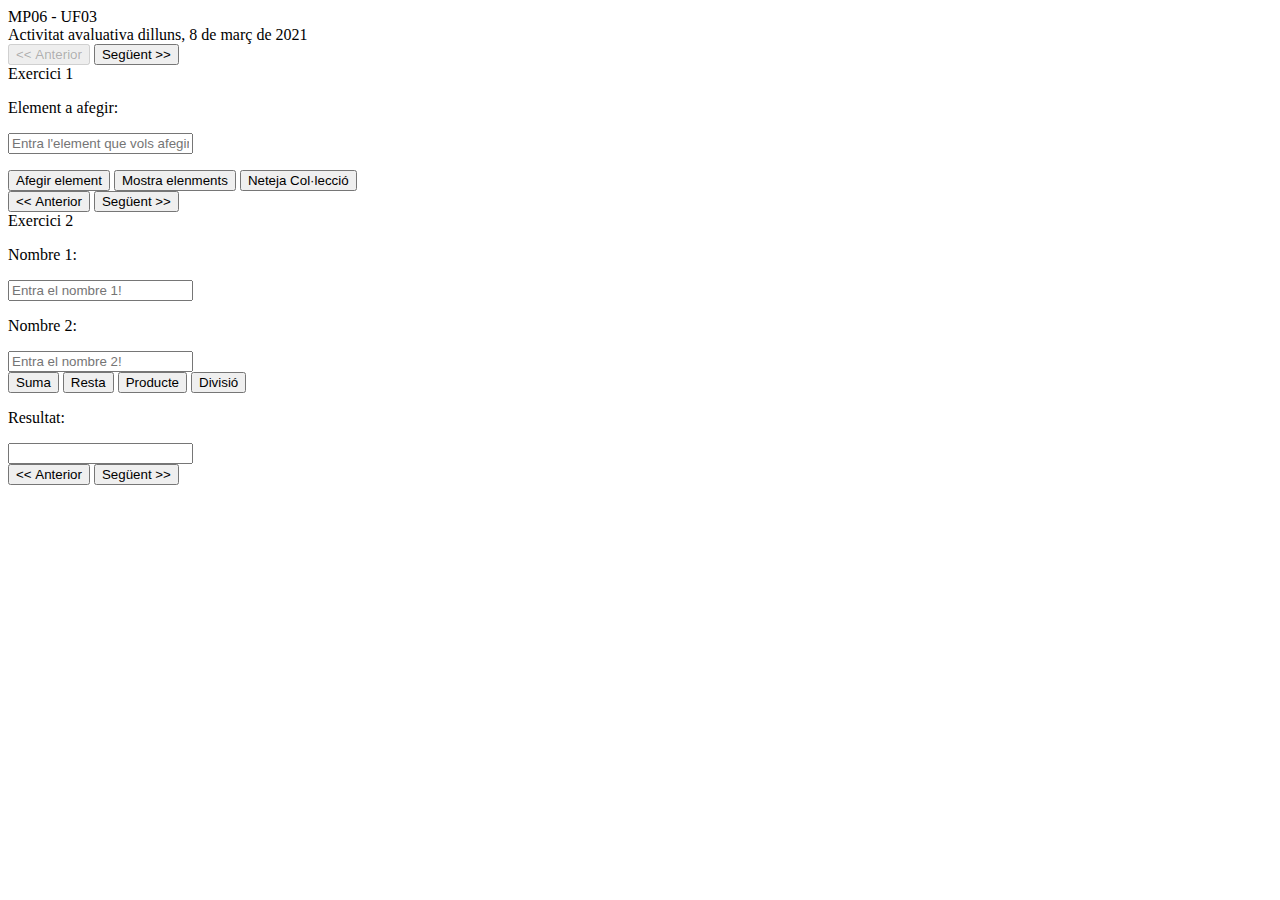
==== index.html @ b612f529 "Primer commit activitat 1!" ====
<!DOCTYPE html>
<html lang="en">
  <head>
    <meta charset="UTF-8">
    <meta http-equiv="X-UA-Compatible" content="IE=edge">
    <meta name="viewport" content="width=device-width, initial-scale=1.0">
    <link rel="stylesheet" href="./css/estil.css">
    <link rel="stylesheet" href="./css/actAva_JPC.css">
    <title>Examen</title>
  </head>
  <body>
    <main>
      <article>
        <span class="titol negre">MP06 - UF03<br>Activitat avaluativa</span>
        <span class="subtitolText blanc">dilluns, 8 de març de 2021</span>
        <div class="botonsJPC">
          <button class="boto inactiu" disabled onclick="mostraAlerta();">&lt;&lt;&nbsp;Anterior</button>
          <button class="boto actiu" onclick="mostraAlerta();">Següent &gt;&gt;</button>
        </div>
      </article>
      <article class="noneMVB" id="enunciat_1">
        <span class="subtitol negre">Exercici 1</span>
        <div>
          <div class="enunciat">
            <p>Element a afegir:</p>
          </div>
          <div class="respostes">
            <label class="opcio col1">
              <input type="text" id="elementAAfegir" placeholder="Entra l'element que vols afegir!" />
            </label>
            <div class="enunciat">
              <p id="llistaElements"></p>
            </div>
          </div>
          <div class="barraBotonsPetits">
            <button class="boto actiu" type="button" onclick="afegirElementAColleccio()">Afegir element</button>
            <button class="boto actiu" type="button" onclick="mostrarElementsDeLaColleccio()">Mostra elenments</button>
            <button class="boto actiu" type="button" id="neteja" value="neteja" onclick="netejaColleccio()">Neteja Col·lecció</button>
          </div>
        </div>
        <div class="botonsJPC">
          <button class="boto actiu" onclick="mostraAlerta();">&lt;&lt;&nbsp;Anterior</button>
          <button class="boto actiu" onclick="mostraAlerta();">Següent&nbsp;&gt;&gt;</button>
        </div>
      </article>
      <article class="noneMVB" id="enunciat_2">
        <span class="subtitol negre">Exercici 2</span>
        <div>
          <div class="enunciat">
            <p>Nombre 1:</p>
          </div>
          <div class="respostes">
            <label class="opcio col1">
              <input type="text" id="primerNombre" placeholder="Entra el nombre 1!" />
            </label>
          <div class="enunciat">
            <p>Nombre 2:</p>
          </div>
            <label class="opcio col1">
              <input type="text" id="segonNombre" placeholder="Entra el nombre 2!" />
            </label>
          </div>
          <div class="barraBotonsPetits">
            <button class="boto actiu" type="button" onclick="suma()">Suma</button>
            <button class="boto actiu" type="button" onclick="resta()">Resta</button>
            <button class="boto actiu" type="button" onclick="producte()">Producte</button>
            <button class="boto actiu" type="button" onclick="divisio()">Divisió</button>
          </div>
          <div class="enunciat">
            <p>Resultat:</p>
          </div>
            <label class="opcio col1">
              <input type="text" id="resultat" />
            </label>
          </div>
        </div>
        <div class="botonsJPC">
          <button class="boto actiu" onclick="mostraAlerta();">&lt;&lt;&nbsp;Anterior</button>
          <button class="boto actiu" onclick="mostraAlerta();">Següent&nbsp;&gt;&gt;</button>
        </div>
      </article>
    </main>

    <script src="./js/actAva_JPC.js"></script>
    <script src="../js/matrius.js"></script>
    <script src="../js/operacions.js"></script>
  </body>
</html>
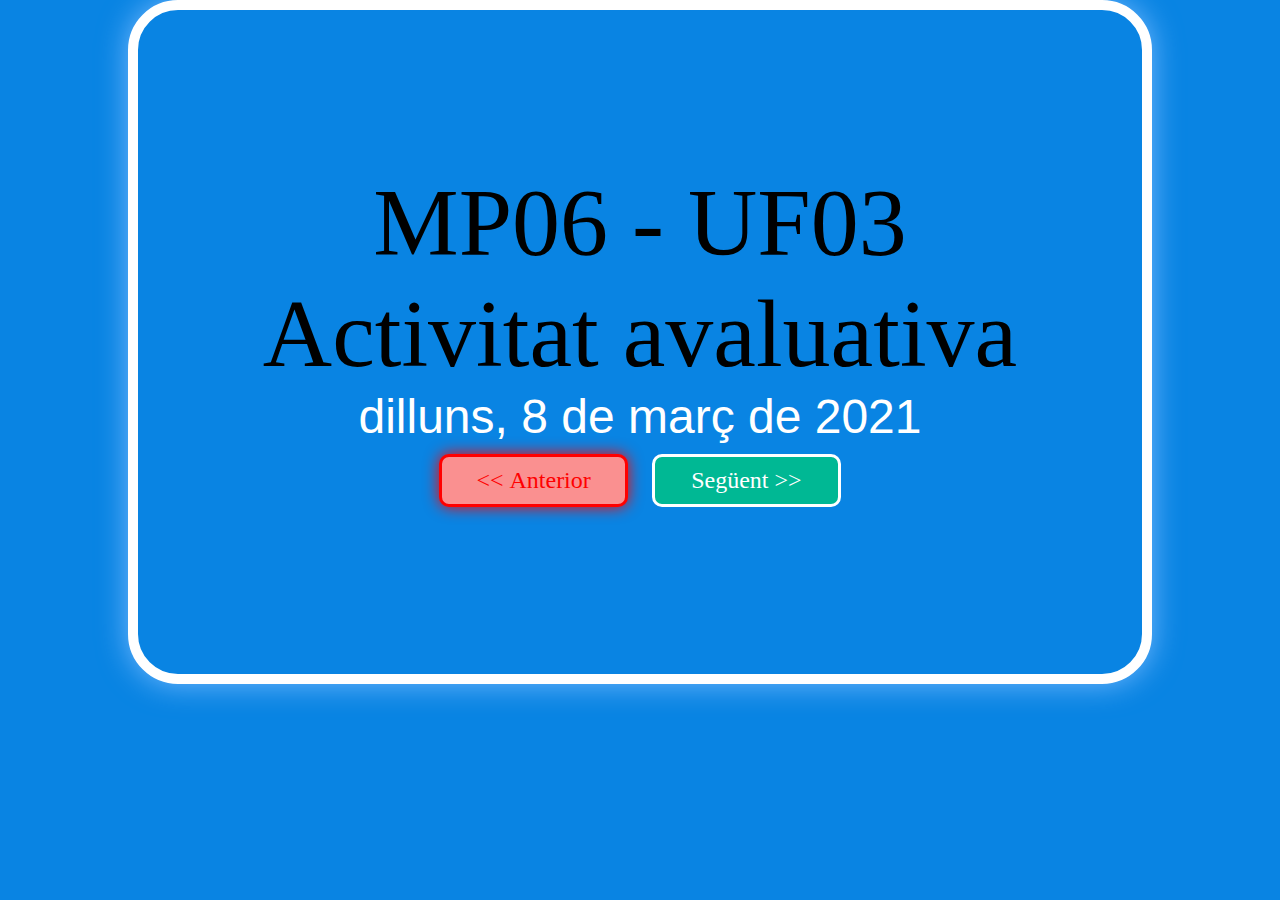
==== commit e816f067: "Primer commit activitat 2!" ====
--- a/index.html
+++ b/index.html
@@ -13,7 +13,7 @@
       <article>
         <span class="titol negre">MP06 - UF03<br>Activitat avaluativa</span>
         <span class="subtitolText blanc">dilluns, 8 de març de 2021</span>
-        <div class="botonsJPC">
+        <div class="botonsMVB">
           <button class="boto inactiu" disabled onclick="mostraAlerta();">&lt;&lt;&nbsp;Anterior</button>
           <button class="boto actiu" onclick="mostraAlerta();">Següent &gt;&gt;</button>
         </div>
@@ -38,7 +38,7 @@
             <button class="boto actiu" type="button" id="neteja" value="neteja" onclick="netejaColleccio()">Neteja Col·lecció</button>
           </div>
         </div>
-        <div class="botonsJPC">
+        <div class="botonsMVB">
           <button class="boto actiu" onclick="mostraAlerta();">&lt;&lt;&nbsp;Anterior</button>
           <button class="boto actiu" onclick="mostraAlerta();">Següent&nbsp;&gt;&gt;</button>
         </div>
@@ -74,9 +74,9 @@
             </label>
           </div>
         </div>
-        <div class="botonsJPC">
-          <button class="boto actiu" onclick="mostraAlerta();">&lt;&lt;&nbsp;Anterior</button>
-          <button class="boto actiu" onclick="mostraAlerta();">Següent&nbsp;&gt;&gt;</button>
+        <div class="botonsMVB">
+          <button class="boto actiu " onclick="mostraAlerta();">&lt;&lt;&nbsp;Anterior</button>
+          <button class="boto actiu " onclick="mostraAlerta();">Següent&nbsp;&gt;&gt;</button>
         </div>
       </article>
     </main>
--- a/css/estil.css
+++ b/css/estil.css
@@ -0,0 +1,320 @@
+@charset "utf-8";
+/* CSS Document */
+
+@font-face {
+  font-family: Antiga;
+  src: url(../fonts/Arcade.ttf);
+}
+
+@font-face {
+  font-family: Enunciat;
+  src: url(../fonts/OdinRounded.otf);
+}
+
+/* -- INICI Definició de constants a css -- */
+:root {
+  --vermell: #ff0000;
+  --negre:#000000;
+  --blanc: #ffffff;
+  --verd: #00b894;
+  --groc: #fdcb6e;
+  --grisclar: #bbbbbb;
+
+  --fons: #0984e3;
+  --ombra: #74b9ff;
+  
+  /* seccio */
+  --seccioFons: var(--fons);
+  --seccioVora: var(--blanc);
+  --seccioOmbra: var(--ombra);
+    /* boto */
+    --botoActiuFons:var(--verd);
+    --botoActiuText:var(--blanc);
+    --botoActiuVora:var(--blanc);
+    --botoActiuOmbra:var(--vermell);
+    --botoActiuTextHover:var(--negre);
+    --botoActiuFonsHover: #00cec9; /*74b9ff*/
+    --botoActiuOmbraHover: #74b9ff; /*74b9ff*/
+  
+    --botoInactiuFons: #fa9090;
+    --botoInactiuText: var(--vermell);
+  
+    /* botoPetit */
+    --botoPetitActiuFons:var(--groc);
+    --botoPetitActiuText:var(--negre);
+    --botoPetitActiuVora:var(--negre);
+    /* enunciat*/
+
+    --enunciatText: var(--blanc);
+}
+/* -- FINAL Definició de constants a css -- */
+
+/* -- INICI Definició de classes per dotar de color a qualsevol element -- */
+.vermell {
+  color: var(--vermell);
+  /*  color: #d63031 */
+}
+
+.negre {
+  color: var(--negre);
+  /*  color: #d63031 */
+}
+
+.blanc {
+   color: var(--blanc);
+   /*  color: #d63031 */
+ }
+
+/* -- FINAL Definició de classes per dotar de color a qualsevol element -- */
+
+/* -- INICI Definició d'atributs que per defecte tindrà qualsevol element. */
+* {
+  margin: 0px;
+  padding: 0px;
+  box-sizing: border-box;
+  border: none; 
+}
+/* -- FINAL Definició d'atributs que per defecte tindrà qualsevol element. */
+
+
+/* -- Definició d'atributs que tindran elements especifics. */
+html {
+  height: 100%;
+}
+
+body {
+  height: 100%;
+  background-color:var(--fons);
+}
+
+header {
+  height: 15%;
+  display: flex;
+  justify-content: center;
+  padding-top: 10px;
+  font-family: Antiga;
+  font-size: 7em;
+  font-weight: 100;
+}
+
+main {
+  height: 80%;
+  display: flex;
+  justify-content: center;
+  align-items: stretch;
+}
+
+article {
+  width: 80%;
+  height: 95%;
+  padding: 30px;
+  border: 10px solid var(--seccioVora);
+  background-color: var(--seccioFons);
+  box-shadow: 0px 0px 30px var(--seccioOmbra);
+  border-radius: 50px;
+  display: flex;
+  flex-direction: column;
+  justify-content: center;
+  font-family: Antiga;
+  text-align: center;
+} 
+/* -- FINAL Definició d'atributs que tindran elements especifics. */
+
+/* -- Definició d'atributs que tindran elements article en concret. */
+article span.titol {
+  font-size: 6em;
+}
+
+article span.subtitol {
+  font-size: 4em;
+}
+
+article span.subtitolText {
+   font-family: 'Segoe UI', Tahoma, Geneva, Verdana, sans-serif;
+   font-size: 3em;
+ }
+ 
+
+article span.pregunta {
+  font-size: 2em;
+}
+/* -- FINAL Definició d'atributs que tindran elements article en concret. */
+
+div.enunciat p, div.enunciat span {
+  font-family: Enunciat;
+  color: var(--enunciatText);
+  text-align: left;
+}
+
+div.enunciat span {
+  font-size: 1.2em;
+}
+
+div.enunciat p {
+  font-size: 1.5em;
+}
+
+div.respostes {
+  display: flex;
+ justify-content: start;
+ flex-wrap: wrap;
+}
+
+.vora {
+  border: solid black 2px;
+}
+
+label.opcio {
+  margin: 10px;
+  padding: 5px;
+  border: 3px solid #74b9ff;
+  background-color: var(--blanc);
+  border-radius: 10px;
+  line-height: 40px;
+  vertical-align: middle;
+}
+
+label.opcio.col3 {
+  width: 25%;
+}
+
+label.opcio.col2 {
+  width: 45%;
+}
+
+label.opcio.col1 {
+  width: 100%;
+}
+
+label.opcio:hover {
+  background-color: var(--grisclar);
+  border: 3px solid var(--groc);
+}
+
+label.opcio::selection {
+  border: 3px solid var(--vermell);
+}
+
+label.checked {
+  background-color: var(--inputRadioSelecionatFons);
+  border-color: var(--inputRadioSelecionatVora);
+  color: var(--blanc);
+}
+
+input, select, label, option {
+  overflow: visible;
+  font-family: Enunciat;
+  color: var(--seccioFons);
+  border: 0px solid white;
+  cursor: pointer;
+}
+
+input, select, option {
+  font-size: 1em;
+}
+
+label {
+  font-size: 1.5em;
+}
+
+label.opcio span {
+  width: 50%;
+}
+
+label.opcio input[type=text] {
+  width: 95%;
+}
+
+label.opcio input[type=text]:focus, label.opcio select:focus {
+  outline-color: white;
+  border-bottom: dotted 2px var(--grisclar);
+}
+
+label.opcio select {
+  width: 100%;
+}
+
+label input[type=radio], input[type=text], input[type=checkbox] {
+  margin-left: 10px;
+  margin-right: 10px;
+}
+ 
+label input[type=radio]:checked {
+ background-color: var(--inputRadioSelecionatFons);
+}
+
+input[type=checkbox]:checked {
+ background-color: var(--inputRadioSelecionatFons);
+}
+
+
+input[type=text]::placeholder { /* Chrome, Firefox, Opera, Safari 10.1+ */
+  color: #d3d3d3;
+  opacity: 1; /* Firefox */
+}
+
+/* -- Definició d'atributs que tindran elements button en concret. */
+button.boto {
+  overflow: visible;
+  width: 20%;  
+  font-family: Enunciat;
+  font-size: 1.5em;
+  border-radius: 10px;
+  padding: 10px;
+  margin: 10px;
+  outline: none;
+  align-self: flex-end;
+}
+
+button.actiu {
+color: var(--botoActiuText);
+background-color: var(--botoActiuFons);
+border: 3px solid var(--botoActiuVora);
+box-shadow: var(--botoActiuOmbra);
+cursor: pointer;
+}
+
+button.actiu:hover {
+  color: var(--botoActiuTextHover);
+  background-color: var(--botoActiuFonsHover);
+  box-shadow: 0px 0px 15px var(--botoActiuOmbraHover); /* 74b9ff*/
+  cursor: pointer;
+}
+
+button.inactiu:hover,button.inactiu:disabled {
+  color: var(--botoInactiuText);
+  background-color: var(--botoInactiuFons);
+  box-shadow: 0px 0px 15px var(--botoInactiuText);
+  border: 3px solid var(--botoInactiuText);
+  cursor: not-allowed;
+}
+
+.barraBotonsPetits {
+  width: 100%;
+  text-align:center;
+  font-family: Enunciat;
+  font-size: 0.8em;
+  display: flex;
+  justify-content: space-between;
+}
+
+.barraBotonsPetits button{
+  width: 100%;
+  color: var(--botoPetitActiuText);
+  background-color: var(--botoPetitActiuFons);
+  border: 1px solid var(--botoPetitActiuVora);
+  box-shadow: var(--botoPetitActiuOmbra);
+  cursor: pointer;
+}
+
+button.actiu:hover {
+  color: var(--botoActiuTextHover);
+  background-color: var(--botoActiuFonsHover);
+  box-shadow: 0px 0px 15px var(--botoActiuOmbraHover); /* 74b9ff*/
+  cursor: pointer;
+}
+
+/* -- FINAL Definició d'atributs que tindran elements button en concret. */
+.noneMVB {
+  display: none;
+}
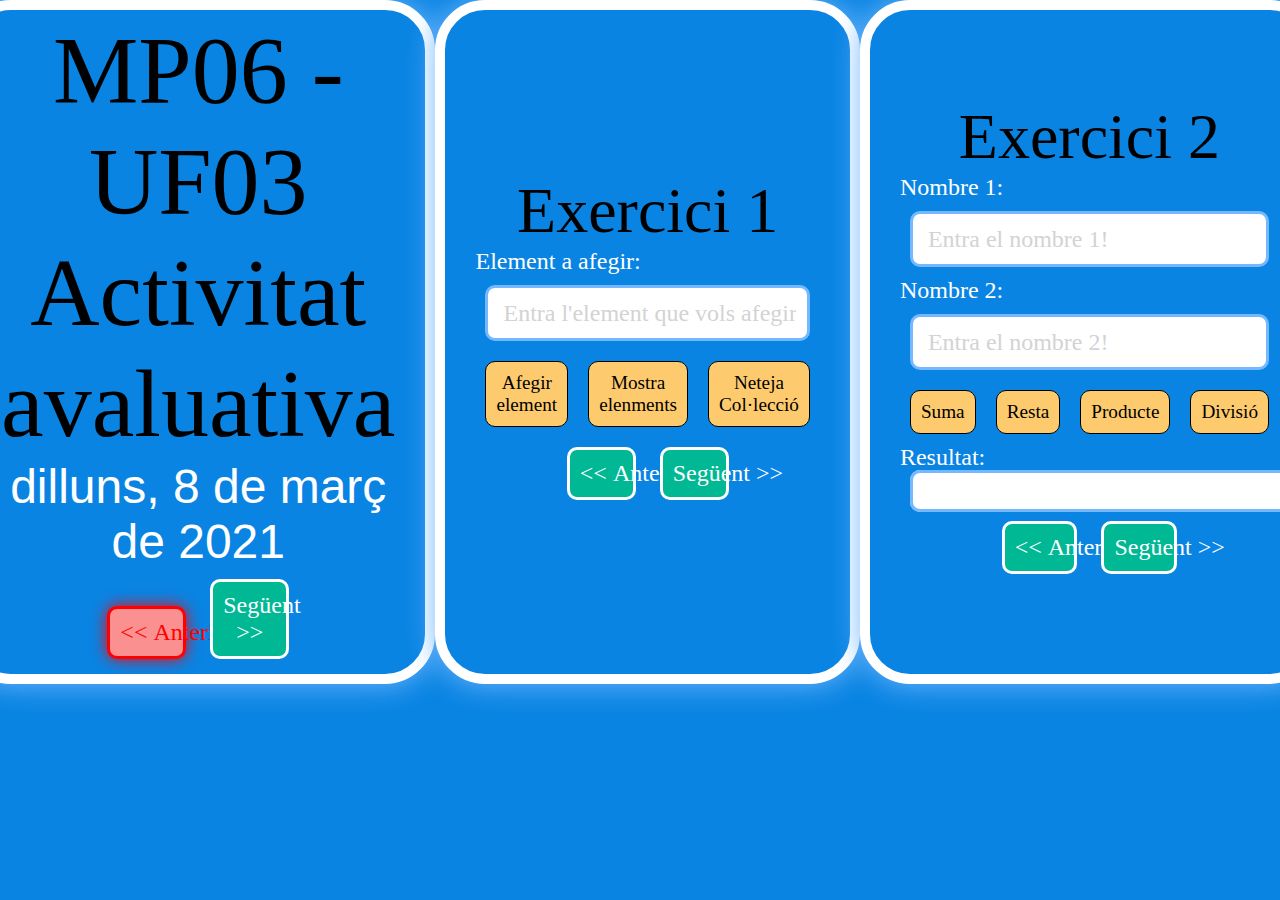
==== commit a1c057dd: "Segon commit activitat 3!" ====
--- a/index.html
+++ b/index.html
@@ -1,88 +1,92 @@
 <!DOCTYPE html>
 <html lang="en">
-  <head>
-    <meta charset="UTF-8">
-    <meta http-equiv="X-UA-Compatible" content="IE=edge">
-    <meta name="viewport" content="width=device-width, initial-scale=1.0">
-    <link rel="stylesheet" href="./css/estil.css">
-    <link rel="stylesheet" href="./css/actAva_JPC.css">
-    <title>Examen</title>
-  </head>
-  <body>
-    <main>
-      <article>
-        <span class="titol negre">MP06 - UF03<br>Activitat avaluativa</span>
-        <span class="subtitolText blanc">dilluns, 8 de març de 2021</span>
-        <div class="botonsMVB">
-          <button class="boto inactiu" disabled onclick="mostraAlerta();">&lt;&lt;&nbsp;Anterior</button>
-          <button class="boto actiu" onclick="mostraAlerta();">Següent &gt;&gt;</button>
+
+<head>
+  <meta charset="UTF-8">
+  <meta http-equiv="X-UA-Compatible" content="IE=edge">
+  <meta name="viewport" content="width=device-width, initial-scale=1.0">
+  <link rel="stylesheet" href="./css/estil.css">
+  <link rel="stylesheet" href="./css/actAva_MVB.css">
+  <title>Examen</title>
+</head>
+
+<body>
+  <main>
+    <article id="enunciat_0" class="mostraMVB">
+      <span class="titol negre">MP06 - UF03<br>Activitat avaluativa</span>
+      <span class="subtitolText blanc">dilluns, 8 de març de 2021</span>
+      <div class="botonsMVB">
+        <button class="boto inactiu" disabled onclick="passarAnteriorMVB(this)">&lt;&lt;&nbsp;Anterior</button>
+        <button class="boto actiu" onclick="passarSeguentMVB(this)">Següent &gt;&gt;</button>
+      </div>
+    </article>
+    <article class="amagarMVB" id="enunciat_1">
+      <span class="subtitol negre">Exercici 1</span>
+      <div>
+        <div class="enunciat">
+          <p>Element a afegir:</p>
         </div>
-      </article>
-      <article class="noneMVB" id="enunciat_1">
-        <span class="subtitol negre">Exercici 1</span>
-        <div>
+        <div class="respostes">
+          <label class="opcio col1">
+            <input type="text" id="elementAAfegir" placeholder="Entra l'element que vols afegir!" />
+          </label>
           <div class="enunciat">
-            <p>Element a afegir:</p>
-          </div>
-          <div class="respostes">
-            <label class="opcio col1">
-              <input type="text" id="elementAAfegir" placeholder="Entra l'element que vols afegir!" />
-            </label>
-            <div class="enunciat">
-              <p id="llistaElements"></p>
-            </div>
-          </div>
-          <div class="barraBotonsPetits">
-            <button class="boto actiu" type="button" onclick="afegirElementAColleccio()">Afegir element</button>
-            <button class="boto actiu" type="button" onclick="mostrarElementsDeLaColleccio()">Mostra elenments</button>
-            <button class="boto actiu" type="button" id="neteja" value="neteja" onclick="netejaColleccio()">Neteja Col·lecció</button>
+            <p id="llistaElements"></p>
           </div>
         </div>
-        <div class="botonsMVB">
-          <button class="boto actiu" onclick="mostraAlerta();">&lt;&lt;&nbsp;Anterior</button>
-          <button class="boto actiu" onclick="mostraAlerta();">Següent&nbsp;&gt;&gt;</button>
+        <div class="barraBotonsPetits">
+          <button class="boto actiu" type="button" onclick="afegirElementAColleccio()">Afegir element</button>
+          <button class="boto actiu" type="button" onclick="mostrarElementsDeLaColleccio()">Mostra elenments</button>
+          <button class="boto actiu" type="button" id="neteja" value="neteja" onclick="netejaColleccio()">Neteja
+            Col·lecció</button>
         </div>
-      </article>
-      <article class="noneMVB" id="enunciat_2">
-        <span class="subtitol negre">Exercici 2</span>
-        <div>
-          <div class="enunciat">
-            <p>Nombre 1:</p>
-          </div>
-          <div class="respostes">
-            <label class="opcio col1">
-              <input type="text" id="primerNombre" placeholder="Entra el nombre 1!" />
-            </label>
+      </div>
+      <div class="botonsMVB">
+        <button class="boto actiu" onclick="passarAnteriorMVB(this)">&lt;&lt;&nbsp;Anterior</button>
+        <button class="boto actiu" onclick="passarSeguentMVB(this)">Següent&nbsp;&gt;&gt;</button>
+      </div>
+    </article>
+    <article class="amagarMVB" id="enunciat_2">
+      <span class="subtitol negre">Exercici 2</span>
+      <div>
+        <div class="enunciat">
+          <p>Nombre 1:</p>
+        </div>
+        <div class="respostes">
+          <label class="opcio col1">
+            <input type="text" id="primerNombre" placeholder="Entra el nombre 1!" />
+          </label>
           <div class="enunciat">
             <p>Nombre 2:</p>
           </div>
-            <label class="opcio col1">
-              <input type="text" id="segonNombre" placeholder="Entra el nombre 2!" />
-            </label>
-          </div>
-          <div class="barraBotonsPetits">
-            <button class="boto actiu" type="button" onclick="suma()">Suma</button>
-            <button class="boto actiu" type="button" onclick="resta()">Resta</button>
-            <button class="boto actiu" type="button" onclick="producte()">Producte</button>
-            <button class="boto actiu" type="button" onclick="divisio()">Divisió</button>
-          </div>
-          <div class="enunciat">
-            <p>Resultat:</p>
-          </div>
-            <label class="opcio col1">
-              <input type="text" id="resultat" />
-            </label>
-          </div>
+          <label class="opcio col1">
+            <input type="text" id="segonNombre" placeholder="Entra el nombre 2!" />
+          </label>
         </div>
-        <div class="botonsMVB">
-          <button class="boto actiu " onclick="mostraAlerta();">&lt;&lt;&nbsp;Anterior</button>
-          <button class="boto actiu " onclick="mostraAlerta();">Següent&nbsp;&gt;&gt;</button>
+        <div class="barraBotonsPetits">
+          <button class="boto actiu" type="button" onclick="suma()">Suma</button>
+          <button class="boto actiu" type="button" onclick="resta()">Resta</button>
+          <button class="boto actiu" type="button" onclick="producte()">Producte</button>
+          <button class="boto actiu" type="button" onclick="divisio()">Divisió</button>
         </div>
-      </article>
-    </main>
+        <div class="enunciat">
+          <p>Resultat:</p>
+        </div>
+        <label class="opcio col1">
+          <input type="text" id="resultat" />
+        </label>
+      </div>
+      </div>
+      <div class="botonsMVB">
+        <button class="boto actiu" onclick="passarAnteriorMVB(this)">&lt;&lt;&nbsp;Anterior</button>
+        <button class="boto actiu" onclick="passarSeguentMVB(this)">Següent&nbsp;&gt;&gt;</button>
+      </div>
+    </article>
+  </main>
 
-    <script src="./js/actAva_JPC.js"></script>
-    <script src="../js/matrius.js"></script>
-    <script src="../js/operacions.js"></script>
-  </body>
+  <script src="./js/actAva_MVB.js"></script>
+  <script src="../js/matrius.js"></script>
+  <script src="../js/operacions.js"></script>
+</body>
+
 </html>
